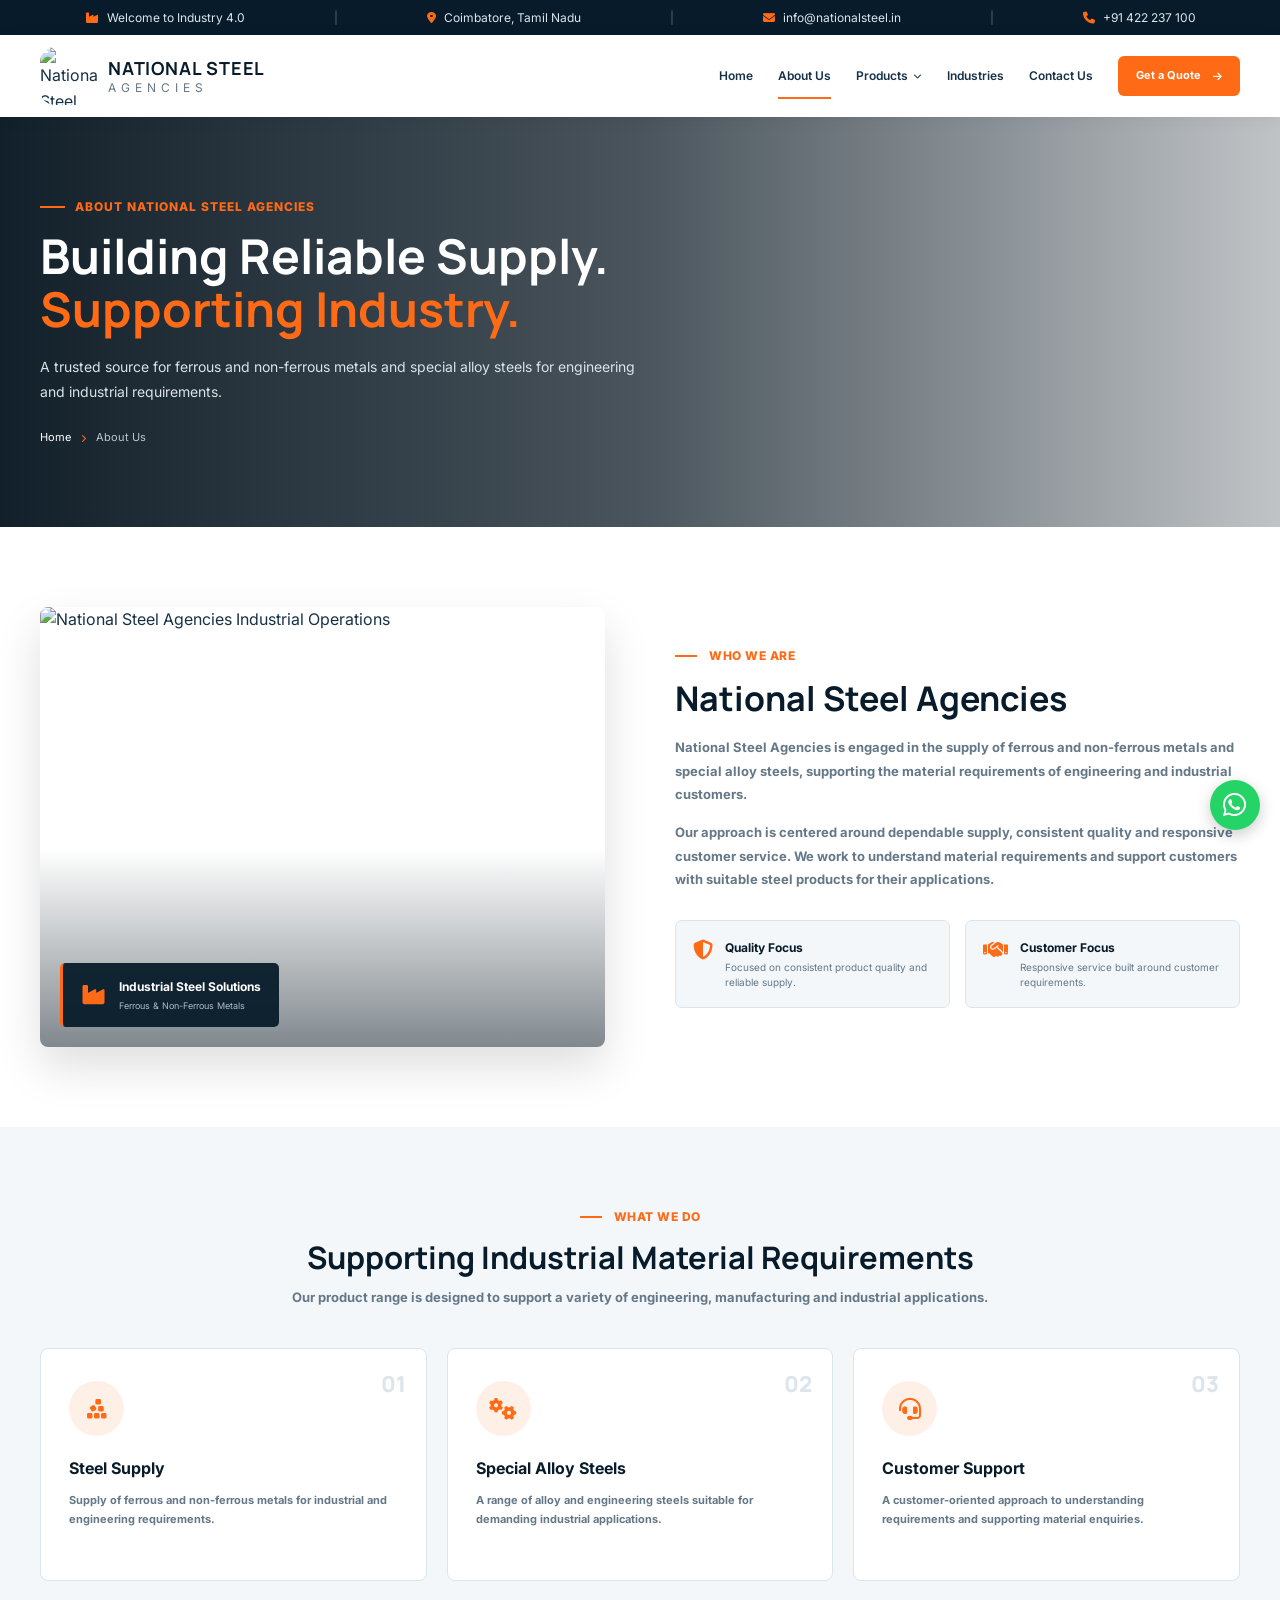
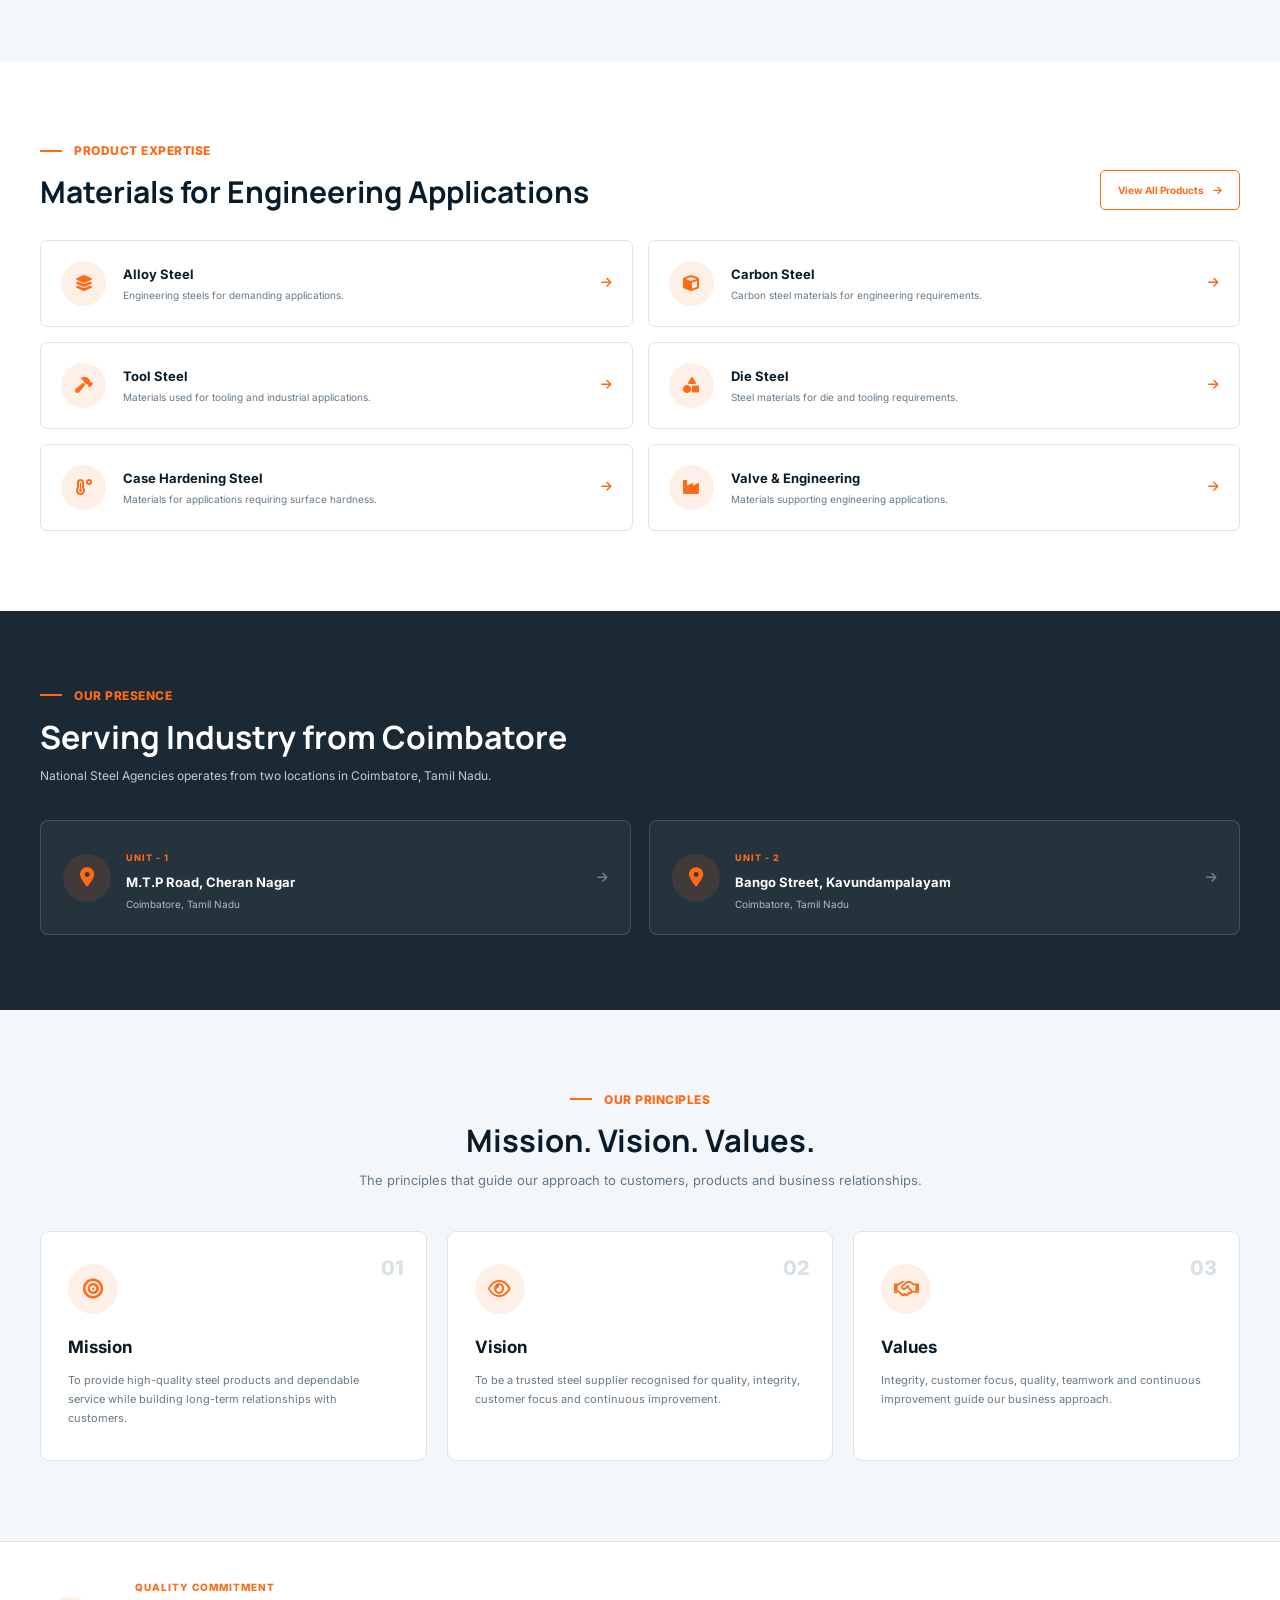
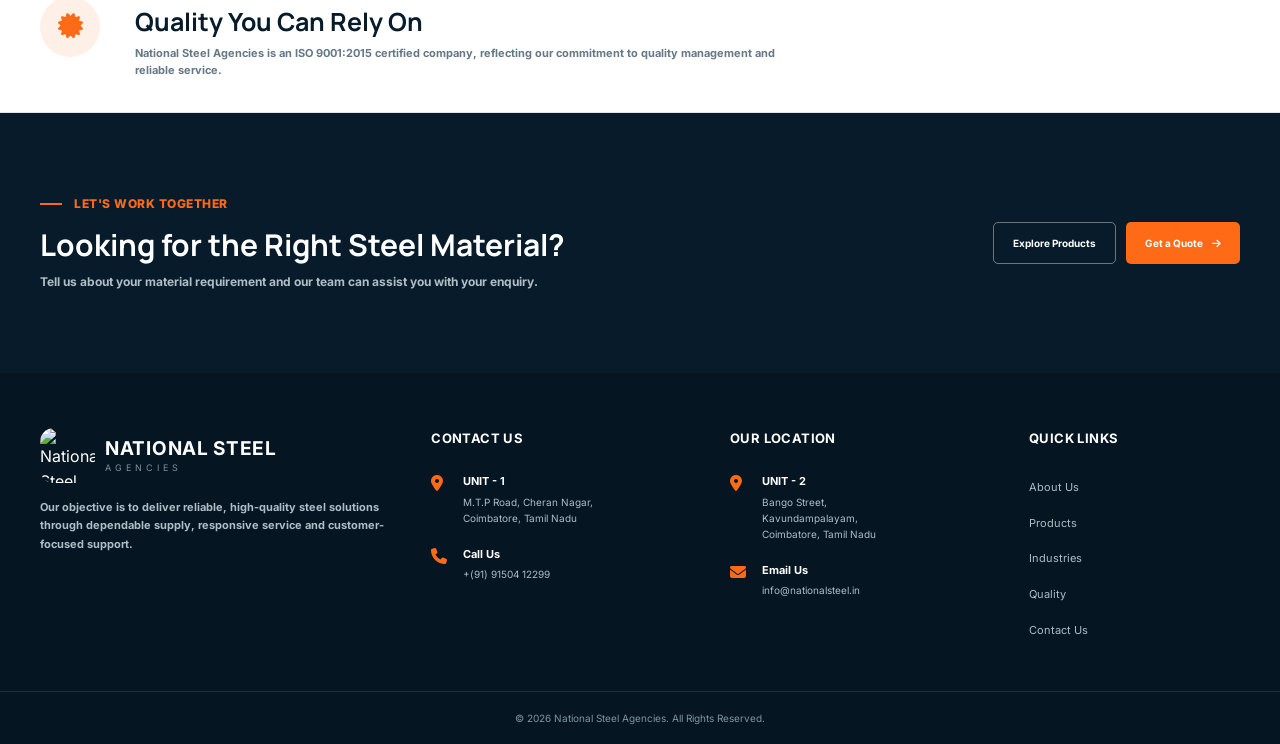
==== FRONT_END/about.html @ eea773d5 "files uploaded successfully" ====
<!DOCTYPE html>
<html lang="en">
<head>
    <meta charset="UTF-8">
    <meta name="viewport" content="width=device-width, initial-scale=1.0">

    <title>About Us | National Steel Agencies</title>

    <!-- Google Fonts -->
    <link rel="preconnect" href="https://fonts.googleapis.com">
    <link rel="preconnect" href="https://fonts.gstatic.com" crossorigin>

    <link href="https://fonts.googleapis.com/css2?family=Inter:wght@400;500;600;700;800&family=Manrope:wght@600;700;800&display=swap" rel="stylesheet">

    <!-- Font Awesome -->
    <link rel="stylesheet"
          href="https://cdnjs.cloudflare.com/ajax/libs/font-awesome/6.5.2/css/all.min.css">

    <!-- About CSS -->
    <link rel="stylesheet" href="about.css">
</head>

<body>

<!-- =========================================================
     TOP BAR
========================================================= -->

<div class="top-bar">

    <div class="container top-bar-content">

        <div>
            <i class="fa-solid fa-industry"></i>
            Welcome to Industry 4.0
        </div>

        <span class="separator">|</span>

        <div>
            <i class="fa-solid fa-location-dot"></i>
            Coimbatore, Tamil Nadu
        </div>

        <span class="separator">|</span>

        <div>
            <i class="fa-solid fa-envelope"></i>
            info@nationalsteel.in
        </div>

        <span class="separator">|</span>

        <div>
            <i class="fa-solid fa-phone"></i>
            +91 422 237 100
        </div>

    </div>

</div>


<!-- =========================================================
     NAVBAR
========================================================= -->

<header class="navbar">

    <div class="container nav-container">

        <!-- LOGO -->

        <a href="index.html" class="brand">

            <div class="logo">

                <img src="c:\Users\WELCOME\OneDrive\Desktop\NSA_WORKS\image\NSA_LOGO.jpeg"
                     alt="National Steel Agencies Logo">

            </div>

            <div class="logo-name">

                <strong>NATIONAL STEEL</strong>

                <span>AGENCIES</span>

            </div>

        </a>


        <!-- MOBILE MENU -->

        <button class="menu-btn" id="menuBtn" aria-label="Open Menu">

            <i class="fa-solid fa-bars"></i>

        </button>


        <!-- NAVIGATION -->

        <nav id="navMenu">

            <a href="index.html">
                Home
            </a>

            <a href="about.html" class="active">
                About Us
            </a>

            <div class="nav-dropdown">
                 <span class="dropdown-main">
                    Products
                <i class="fa-solid fa-chevron-down"></i>
                </span>


                <div class="dropdown-menu">
                    <a href="alloy.html">Alloy Steel</a>
                    <a href="carbon-steel.html">Carbon Steel</a>
                    <a href="tool-steel.html">Tool Steel</a>
                    <a href="die-steel.html">Die Steel</a>
                    <a href="case-hardening-steel.html">Case Hardening Steel</a>
                </div>
            </div>  

            <a href="industries.html">
                Industries
            </a>

            <a href="contact.html">
                Contact Us
            </a>

        </nav>


        <!-- QUOTE BUTTON -->

        <a href="contact.html" class="quote-btn">

            Get a Quote

            <i class="fa-solid fa-arrow-right"></i>

        </a>

    </div>

</header>



<!-- =========================================================
     PAGE HERO
========================================================= -->

<section class="page-hero">

    <div class="page-hero-overlay"></div>

    <div class="container page-hero-content">

        <div class="hero-label">

            <span></span>

            ABOUT NATIONAL STEEL AGENCIES

        </div>

        <h1>
            Building Reliable Supply.
            <span>Supporting Industry.</span>
        </h1>

        <p>
            A trusted source for ferrous and non-ferrous metals
            and special alloy steels for engineering and industrial
            requirements.
        </p>

        <div class="breadcrumb">

            <a href="index.html">
                Home
            </a>

            <i class="fa-solid fa-chevron-right"></i>

            <span>
                About Us
            </span>

        </div>

    </div>

</section>



<!-- =========================================================
     COMPANY INTRODUCTION
========================================================= -->

<section class="section company-section">

    <div class="container company-grid">


        <!-- IMAGE -->

        <div class="company-image">

            <img
                src="NSA_about.jpg"
                alt="National Steel Agencies Industrial Operations">

            <div class="image-badge">

                <i class="fa-solid fa-industry"></i>

                <div>

                    <strong>
                        Industrial Steel Solutions
                    </strong>

                    <span>
                        Ferrous & Non-Ferrous Metals
                    </span>

                </div>

            </div>

        </div>


        <!-- CONTENT -->

        <div class="company-content">

            <div class="section-label">

                <span></span>

                WHO WE ARE

            </div>

            <h2>
                National Steel Agencies
            </h2>

            <p>
               <strong>
                 National Steel Agencies is engaged in the supply of
                ferrous and non-ferrous metals and special alloy steels,
                supporting the material requirements of engineering
                and industrial customers.
               </strong>
            </p>

            <p>
               <strong>
                 Our approach is centered around dependable supply,
                consistent quality and responsive customer service.
                We work to understand material requirements and
                support customers with suitable steel products for
                their applications.
               </strong>
            </p>


            <!-- HIGHLIGHTS -->

            <div class="company-highlights">

                <div class="highlight">

                    <i class="fa-solid fa-shield-halved"></i>

                    <div>

                        <h3>
                            Quality Focus
                        </h3>

                        <p>
                            Focused on consistent product quality
                            and reliable supply.
                        </p>

                    </div>

                </div>


                <div class="highlight">

                    <i class="fa-solid fa-handshake"></i>

                    <div>

                        <h3>
                            Customer Focus
                        </h3>

                        <p>
                            Responsive service built around
                            customer requirements.
                        </p>

                    </div>

                </div>

            </div>

        </div>

    </div>

</section>



<!-- =========================================================
     WHAT WE DO
========================================================= -->

<section class="section what-section">

    <div class="container">

        <div class="section-heading">

            <div class="section-label center">

                <span></span>

                WHAT WE DO

            </div>

            <h2>
                Supporting Industrial Material Requirements
            </h2>

            <p>
               <strong>
                 Our product range is designed to support a variety
                of engineering, manufacturing and industrial applications.
               </strong>
            </p>

        </div>


        <div class="service-grid">


            <!-- CARD 1 -->

            <div class="service-card">

                <div class="service-number">
                    01
                </div>

                <div class="service-icon">

                    <i class="fa-solid fa-cubes-stacked"></i>

                </div>

                <h3>
                    Steel Supply
                </h3>

                <p>
                    <strong>
                    Supply of ferrous and non-ferrous metals
                    for industrial and engineering requirements.
                    </strong>
                </p>


            </div>


            <!-- CARD 2 -->

            <div class="service-card">

                <div class="service-number">
                    02
                </div>

                <div class="service-icon">

                    <i class="fa-solid fa-gears"></i>

                </div>

                <h3>
                    Special Alloy Steels
                </h3>

                <p>
                   <strong>
                     A range of alloy and engineering steels
                    suitable for demanding industrial applications.
                   </strong>
                </p>


            </div>


            <!-- CARD 3 -->

            <div class="service-card">

                <div class="service-number">
                    03
                </div>

                <div class="service-icon">

                    <i class="fa-solid fa-headset"></i>

                </div>

                <h3>
                    Customer Support
                </h3>

                <p>
                    <strong>
                        A customer-oriented approach to understanding
                        requirements and supporting material enquiries.
                    </strong>
                </p>


            </div>

        </div>

    </div>

</section>



<!-- =========================================================
     PRODUCT EXPERTISE
========================================================= -->

<section class="section expertise-section">

    <div class="container">


        <div class="expertise-header">

            <div>

                <div class="section-label">

                    <span></span>

                    PRODUCT EXPERTISE

                </div>

                <h2>
                    Materials for Engineering Applications
                </h2>

            </div>

            <a href="products.html" class="outline-btn">

                View All Products

                <i class="fa-solid fa-arrow-right"></i>

            </a>

        </div>


        <div class="expertise-grid">


            <a href="products.html" class="expertise-card">

                <div class="expertise-icon">
                    <i class="fa-solid fa-layer-group"></i>
                </div>

                <div>

                    <h3>
                        Alloy Steel
                    </h3>

                    <p>
                        Engineering steels for demanding applications.
                    </p>

                </div>

                <i class="fa-solid fa-arrow-right arrow"></i>

            </a>


            <a href="products.html" class="expertise-card">

                <div class="expertise-icon">
                    <i class="fa-solid fa-cube"></i>
                </div>

                <div>

                    <h3>
                        Carbon Steel
                    </h3>

                    <p>
                        Carbon steel materials for engineering requirements.
                    </p>

                </div>

                <i class="fa-solid fa-arrow-right arrow"></i>

            </a>


            <a href="products.html" class="expertise-card">

                <div class="expertise-icon">
                    <i class="fa-solid fa-hammer"></i>
                </div>

                <div>

                    <h3>
                        Tool Steel
                    </h3>

                    <p>
                        Materials used for tooling and industrial applications.
                    </p>

                </div>

                <i class="fa-solid fa-arrow-right arrow"></i>

            </a>


            <a href="products.html" class="expertise-card">

                <div class="expertise-icon">
                    <i class="fa-solid fa-shapes"></i>
                </div>

                <div>

                    <h3>
                        Die Steel
                    </h3>

                    <p>
                        Steel materials for die and tooling requirements.
                    </p>

                </div>

                <i class="fa-solid fa-arrow-right arrow"></i>

            </a>


            <a href="products.html" class="expertise-card">

                <div class="expertise-icon">
                    <i class="fa-solid fa-temperature-high"></i>
                </div>

                <div>

                    <h3>
                        Case Hardening Steel
                    </h3>

                    <p>
                        Materials for applications requiring surface hardness.
                    </p>

                </div>

                <i class="fa-solid fa-arrow-right arrow"></i>

            </a>


            <a href="products.html" class="expertise-card">

                <div class="expertise-icon">
                    <i class="fa-solid fa-industry"></i>
                </div>

                <div>

                    <h3>
                        Valve & Engineering
                    </h3>

                    <p>
                        Materials supporting engineering applications.
                    </p>

                </div>

                <i class="fa-solid fa-arrow-right arrow"></i>

            </a>

        </div>

    </div>

</section>



<!-- =========================================================
     INDUSTRIAL PRESENCE
========================================================= -->

<section class="presence-section">

    <div class="presence-overlay"></div>

    <div class="container presence-container">


        <div class="presence-heading">

            <div class="section-label light">

                <span></span>

                OUR PRESENCE

            </div>

            <h2>
                Serving Industry from Coimbatore
            </h2>

            <p>
                National Steel Agencies operates from two
                locations in Coimbatore, Tamil Nadu.
            </p>

        </div>


        <div class="location-grid">


            <!-- UNIT 1 -->

            <div class="location-card">

                <div class="location-icon">

                    <i class="fa-solid fa-location-dot"></i>

                </div>

                <div>

                    <span>
                        UNIT - 1
                    </span>

                    <h3>
                        M.T.P Road, Cheran Nagar
                    </h3>

                    <p>
                        Coimbatore, Tamil Nadu
                    </p>

                </div>

                <i class="fa-solid fa-arrow-right location-arrow"></i>

            </div>


            <!-- UNIT 2 -->

            <div class="location-card">

                <div class="location-icon">

                    <i class="fa-solid fa-location-dot"></i>

                </div>

                <div>

                    <span>
                        UNIT - 2
                    </span>

                    <h3>
                        Bango Street, Kavundampalayam
                    </h3>

                    <p>
                        Coimbatore, Tamil Nadu
                    </p>

                </div>

                <i class="fa-solid fa-arrow-right location-arrow"></i>

            </div>

        </div>

    </div>

</section>



<!-- =========================================================
     MISSION VISION VALUES
========================================================= -->

<section class="section principles-section">

    <div class="container">

        <div class="section-heading">

            <div class="section-label center">

                <span></span>

                OUR PRINCIPLES

            </div>

            <h2>
                Mission. Vision. Values.
            </h2>

            <p>
                The principles that guide our approach to customers,
                products and business relationships.
            </p>

        </div>


        <div class="principles-grid">


            <!-- MISSION -->

            <div class="principle-card">

                <div class="principle-icon">

                    <i class="fa-solid fa-bullseye"></i>

                </div>

                <span>
                    01
                </span>

                <h3>
                    Mission
                </h3>

                <p>
                    To provide high-quality steel products and
                    dependable service while building long-term
                    relationships with customers.
                </p>

            </div>


            <!-- VISION -->

            <div class="principle-card">

                <div class="principle-icon">

                    <i class="fa-regular fa-eye"></i>

                </div>

                <span>
                    02
                </span>

                <h3>
                    Vision
                </h3>

                <p>
                    To be a trusted steel supplier recognised
                    for quality, integrity, customer focus and
                    continuous improvement.
                </p>

            </div>


            <!-- VALUES -->

            <div class="principle-card">

                <div class="principle-icon">

                    <i class="fa-regular fa-handshake"></i>

                </div>

                <span>
                    03
                </span>

                <h3>
                    Values
                </h3>

                <p>
                    Integrity, customer focus, quality, teamwork
                    and continuous improvement guide our business
                    approach.
                </p>

            </div>

        </div>

    </div>

</section>



<!-- =========================================================
     QUALITY CTA
========================================================= -->

<section class="quality-cta-section">

    <div class="container quality-cta-container">


        <div class="quality-icon">

            <i class="fa-solid fa-certificate"></i>

        </div>


        <div class="quality-content">

            <span>
                QUALITY COMMITMENT
            </span>

            <h2>
                Quality You Can Rely On
            </h2>

            <p>
                <strong>National Steel Agencies is an ISO 9001:2015
                certified company, reflecting our commitment
                to quality management and reliable service.</strong>
            </p>

        </div>


    </div>

</section>



<!-- =========================================================
     FINAL CTA
========================================================= -->

<section class="final-cta">

    <div class="container final-cta-content">

        <div>

            <div class="section-label light">

                <span></span>

                LET'S WORK TOGETHER

            </div>

            <h2>
                Looking for the Right Steel Material?
            </h2>

            <p>
                <strong>Tell us about your material requirement and our team can assist you with your enquiry.</strong>
            </p>

        </div>


        <div class="cta-buttons">

            <a href="products.html" class="secondary-btn">

                Explore Products

            </a>

            <a href="contact.html" class="primary-btn">

                Get a Quote

                <i class="fa-solid fa-arrow-right"></i>

            </a>

        </div>

    </div>

</section>



<!-- =========================================================
     FOOTER
========================================================= -->

<footer class="site-footer">

    <div class="container footer-grid">


        <!-- BRAND -->

        <div class="footer-brand">

            <a href="index.html" class="footer-logo">

                <div class="logo-box">

                    <img
                        src="c:\Users\WELCOME\OneDrive\Desktop\NSA_WORKS\image\NSA_LOGO.jpeg"
                        alt="National Steel Agencies Logo">

                </div>

                <div class="footer-logo-name">

                    <strong>
                        NATIONAL STEEL
                    </strong>

                    <span>
                        AGENCIES
                    </span>

                </div>

            </a>


            <p>
               <strong> Our objective is to deliver reliable,
                high-quality steel solutions through
                dependable supply, responsive service
                and customer-focused support.</strong>
            </p>

        </div>


        <!-- UNIT 1 -->

        <div class="footer-column">

            <h3>
                CONTACT US
            </h3>

            <div class="footer-contact">

                <i class="fa-solid fa-location-dot"></i>

                <div>

                    <strong>
                        UNIT - 1
                    </strong>

                    <p>
                        M.T.P Road, Cheran Nagar,<br>
                        Coimbatore, Tamil Nadu
                    </p>

                </div>

            </div>


            <div class="footer-contact">

                <i class="fa-solid fa-phone"></i>

                <div>

                    <strong>
                        Call Us
                    </strong>

                    <p>
                        +(91) 91504 12299
                    </p>

                </div>

            </div>

        </div>


        <!-- UNIT 2 -->

        <div class="footer-column">

            <h3>
                OUR LOCATION
            </h3>

            <div class="footer-contact">

                <i class="fa-solid fa-location-dot"></i>

                <div>

                    <strong>
                        UNIT - 2
                    </strong>

                    <p>
                        Bango Street,<br>
                        Kavundampalayam,<br>
                        Coimbatore, Tamil Nadu
                    </p>

                </div>

            </div>


            <div class="footer-contact">

                <i class="fa-solid fa-envelope"></i>

                <div>

                    <strong>
                        Email Us
                    </strong>

                    <p>
                        info@nationalsteel.in
                    </p>

                </div>

            </div>

        </div>


        <!-- QUICK LINKS -->

        <div class="footer-column">

            <h3>
                QUICK LINKS
            </h3>

            <ul class="footer-links">

                <li>
                    <a href="about.html">
                        About Us
                    </a>
                </li>

                <li>
                    <a href="products.html">
                        Products
                    </a>
                </li>

                <li>
                    <a href="industries.html">
                        Industries
                    </a>
                </li>

                <li>
                    <a href="quality.html">
                        Quality
                    </a>
                </li>

                <li>
                    <a href="contact.html">
                        Contact Us
                    </a>
                </li>

            </ul>

        </div>

    </div>


    <!-- FOOTER BOTTOM -->

    <div class="footer-bottom">

        <div class="container footer-bottom-content">

            <p>
                © 2026 National Steel Agencies.
                All Rights Reserved.
            </p>

        </div>

    </div>

</footer>



<!-- =========================================================
     WHATSAPP
========================================================= -->

<a href="https://wa.me/919150412299"
   target="_blank"
   rel="noopener noreferrer"
   class="whatsapp-float"
   aria-label="Chat with National Steel Agencies on WhatsApp">

    <i class="fa-brands fa-whatsapp"></i>

</a>


<!-- =========================================================
     BACK TO TOP
========================================================= -->

<button id="backTop" aria-label="Back to top">

    <i class="fa-solid fa-arrow-up"></i>

</button>



<!-- =========================================================
     JAVASCRIPT
========================================================= -->

<script>

const menuBtn = document.getElementById("menuBtn");
const navMenu = document.getElementById("navMenu");
const navbar = document.querySelector(".navbar");
const backTop = document.getElementById("backTop");


/* MOBILE MENU */

menuBtn.addEventListener("click", () => {

    navMenu.classList.toggle("open");

});


/* CLOSE MENU AFTER CLICK */

document.querySelectorAll("#navMenu a").forEach(link => {

    link.addEventListener("click", () => {

        navMenu.classList.remove("open");

    });

});


/* NAVBAR SCROLL EFFECT */

window.addEventListener("scroll", () => {

    if (window.scrollY > 30) {

        navbar.classList.add("scrolled");

    } else {

        navbar.classList.remove("scrolled");

    }


    /* BACK TO TOP */

    if (window.scrollY > 400) {

        backTop.classList.add("show");

    } else {

        backTop.classList.remove("show");

    }

});


/* BACK TO TOP */

backTop.addEventListener("click", () => {

    window.scrollTo({

        top: 0,
        behavior: "smooth"

    });

});

</script>


</body>
</html>
---- FRONT_END/about.css ----
/* =========================================================
   GLOBAL
========================================================= */

* {
    margin: 0;
    padding: 0;
    box-sizing: border-box;
}

html {
    scroll-behavior: smooth;
}

body {
    font-family: "Inter", sans-serif;
    color: #173247;
    line-height: 1.6;
    background: #ffffff;
}

a {
    text-decoration: none;
    color: inherit;
}

button,
input,
textarea,
select {
    font-family: inherit;
}

:root {
    --navy: #071b2a;
    --navy-light: #0d293c;
    --orange: #ff6a16;
    --orange-dark: #e9570a;
    --text: #173247;
    --muted: #657887;
    --light: #f3f7fa;
    --border: #dce5ea;
    --white: #ffffff;
}

.container {
    width: min(1200px, calc(100% - 48px));
    margin: auto;
}


/* =========================================================
   TOP BAR
========================================================= */

.top-bar {
    height: 35px;
    background: var(--navy);
    color: #dce6eb;
    font-size: 12px;
}

.top-bar-content {
    height: 100%;
    display: flex;
    justify-content: space-around;
    align-items: center;
}

.top-bar i {
    color: var(--orange);
    margin-right: 5px;
}

.separator {
    color: #526675;
}


/* =========================================================
   NAVBAR
========================================================= */

.navbar {
    height: 82px;
    background: #ffffff;
    position: sticky;
    top: 0;
    z-index: 1000;

    box-shadow: 2px 2px 15px rgba(0, 0, 0, .06);

    transition:
        box-shadow .3s ease,
        background .3s ease,
        backdrop-filter .3s ease;
}

.navbar.scrolled {
    background: rgba(255, 255, 255, .94);

    backdrop-filter: blur(12px);
    -webkit-backdrop-filter: blur(12px);

    box-shadow:
        0 8px 30px rgba(0, 0, 0, .12);
}

.nav-container {
    height: 100%;
    display: flex;
    align-items: center;
    gap: 25px;
}


/* =========================================================
   BRAND
========================================================= */

.brand {
    display: flex;
    align-items: center;
    gap: 10px;
    margin-right: 15px;
}

.logo img {
    width: 58px;
    height: 58px;
    display: block;
    object-fit: cover;
    border-radius: 15px;
}

.logo-name {
    display: flex;
    flex-direction: column;
    line-height: 1;
}

.logo-name strong {
    font-family: Manrope, sans-serif;
    font-size: 18px;
    letter-spacing: .8px;
    color: var(--navy);
}

.logo-name span {
    font-size: 12px;
    letter-spacing: 5px;
    color: #667884;
    margin-top: 5px;
}


/* =========================================================
   NAVIGATION
========================================================= */

nav {
    display: flex;
    gap: 25px;
    margin-left: auto;
    align-items: center;
}

nav > a,
nav > .nav-dropdown > .dropdown-main {
    position: relative;
    font-size: 12px;
    font-weight: 600;
    padding: 31px 0;
}


/* Main navigation underline */

nav > a::after,
nav > .nav-dropdown > .dropdown-main::after {
    content: "";
    position: absolute;
    left: 0;
    bottom: 18px;
    width: 0;
    height: 2px;
    background: var(--orange);
    transition: .3s ease;
}

nav > a:hover::after,
nav > a.active::after,
nav > .nav-dropdown > .dropdown-main:hover::after,
nav > .nav-dropdown > .dropdown-main.active::after {
    width: 100%;
}


/* =========================================================
   PRODUCTS DROPDOWN
========================================================= */

.nav-dropdown {
    position: relative;
}


/* Products main link */

.nav-dropdown > .dropdown-main {
    display: flex;
    align-items: center;
    gap: 6px;
}


/* Arrow */

.dropdown-main i {
    font-size: 8px;
    transition: transform .25s ease;
}


/* Dropdown box */

.dropdown-menu {
    position: absolute;

    top: 100%;
    left: 50%;

    transform: translateX(-50%) translateY(10px);

    min-width: 230px;

    background: var(--white);

    border: 1px solid var(--border);
    border-top: 3px solid var(--orange);

    border-radius: 0 0 7px 7px;

    box-shadow:
        0 12px 30px rgba(0, 0, 0, .12);

    padding: 8px 0;

    opacity: 0;
    visibility: hidden;

    transition:
        opacity .25s ease,
        visibility .25s ease,
        transform .25s ease;

    z-index: 2000;
}


/* Dropdown links */

.dropdown-menu a {
    display: block;

    padding: 11px 17px;

    font-size: 11px;
    font-weight: 600;

    color: var(--text);

    white-space: nowrap;

    transition:
        background .2s ease,
        color .2s ease,
        padding-left .2s ease;
}


/* Remove navbar underline from dropdown */

.dropdown-menu a::after {
    display: none !important;
    content: none;
}


/* Dropdown hover */

.dropdown-menu a:hover {
    background: var(--light);
    color: var(--orange);
    padding-left: 22px;
}


/* Show dropdown when hovering Products */

.nav-dropdown:hover .dropdown-menu {
    opacity: 1;
    visibility: visible;

    transform:
        translateX(-50%)
        translateY(0);
}


/* Rotate arrow */

.nav-dropdown:hover .dropdown-main i {
    transform: rotate(180deg);
}


/* =========================================================
   QUOTE BUTTON
========================================================= */

.quote-btn {
    display: inline-flex;
    align-items: center;
    gap: 12px;

    background: var(--orange);
    color: white;

    padding: 11px 18px;

    border-radius: 6px;

    font-size: 11px;
    font-weight: 700;

    transition: .25s ease;
}

.quote-btn:hover {
    background: var(--orange-dark);
    transform: translateY(-2px);
}

.quote-btn i {
    font-size: 10px;
}


/* =========================================================
   MOBILE MENU BUTTON
========================================================= */

.menu-btn {
    display: none;

    border: none;
    background: none;

    color: var(--navy);

    font-size: 23px;

    cursor: pointer;
}


/* =========================================================
   PAGE HERO
========================================================= */

.page-hero {
    position: relative;

    min-height: 410px;

    display: flex;
    align-items: center;

    background-image:
        url("NSA_about_hero.jpg");

    background-size: cover;
    background-position: center;
}

.page-hero-overlay {
    position: absolute;
    inset: 0;

    background:
        linear-gradient(
            90deg,
            rgba(3, 18, 29, .94),
            rgba(3, 18, 29, .72),
            rgba(3, 18, 29, .25)
        );
}

.page-hero-content {
    position: relative;
    z-index: 2;

    color: white;

    padding: 75px 0;
}

.hero-label {
    display: flex;
    align-items: center;
    gap: 10px;

    color: var(--orange);

    font-size: 12px;
    font-weight: 800;
    letter-spacing: 1px;
}

.hero-label span {
    width: 25px;
    height: 2px;

    background: var(--orange);
}

.page-hero h1 {
    max-width: 720px;

    margin-top: 14px;

    font-family: Manrope, sans-serif;

    font-size: 48px;
    line-height: 1.1;
}

.page-hero h1 span {
    color: var(--orange);
}

.page-hero p {
    max-width: 620px;

    margin-top: 18px;

    color: #d9e3e8;

    font-size: 14px;
    line-height: 1.8;
}

.breadcrumb {
    display: flex;
    align-items: center;

    gap: 10px;

    margin-top: 25px;

    font-size: 11px;
    color: #bac8cf;
}

.breadcrumb a {
    color: white;
    transition: .25s;
}

.breadcrumb a:hover {
    color: var(--orange);
}

.breadcrumb i {
    font-size: 8px;
    color: var(--orange);
}


/* =========================================================
   SECTIONS
========================================================= */

.section {
    padding: 80px 0;
}

.section-heading {
    text-align: center;

    max-width: 700px;

    margin: 0 auto 40px;
}

.section-heading h2 {
    font-family: Manrope, sans-serif;

    font-size: 31px;
    line-height: 1.2;

    color: var(--navy);

    margin-bottom: 10px;
}

.section-heading p {
    color: var(--muted);

    font-size: 13px;
    line-height: 1.7;
}


/* =========================================================
   SECTION LABEL
========================================================= */

.section-label {
    display: flex;
    align-items: center;

    gap: 12px;

    color: var(--orange);

    font-size: 12px;
    font-weight: 800;

    letter-spacing: .5px;

    margin-bottom: 13px;
}

.section-label span {
    width: 22px;
    height: 2px;

    background: var(--orange);
}

.section-label.center {
    justify-content: center;
}


/* =========================================================
   COMPANY INTRO
========================================================= */

.company-section {
    background: white;
}

.company-grid {
    display: grid;

    grid-template-columns: 1fr 1fr;

    gap: 70px;

    align-items: center;
}


/* IMAGE */

.company-image {
    position: relative;

    min-height: 440px;

    border-radius: 8px;

    overflow: hidden;

    box-shadow:
        0 20px 45px rgba(0, 0, 0, .13);
}

.company-image::after {
    content: "";

    position: absolute;
    inset: 0;

    background:
        linear-gradient(
            to top,
            rgba(3, 18, 29, .5),
            transparent 45%
        );
}

.company-image img {
    width: 100%;
    height: 100%;

    min-height: 440px;

    object-fit: cover;

    display: block;

    transition: .5s ease;
}

.company-image:hover img {
    transform: scale(1.04);
}


/* IMAGE BADGE */

.image-badge {
    position: absolute;

    left: 20px;
    bottom: 20px;

    z-index: 2;

    display: flex;
    align-items: center;

    gap: 13px;

    padding: 14px 18px;

    background: rgba(7, 27, 42, .94);

    color: white;

    border-left: 3px solid var(--orange);

    border-radius: 5px;
}

.image-badge > i {
    color: var(--orange);
    font-size: 22px;
}

.image-badge div {
    display: flex;
    flex-direction: column;
}

.image-badge strong {
    font-size: 12px;
}

.image-badge span {
    color: #aebdc6;
    font-size: 9px;
    margin-top: 2px;
}


/* CONTENT */

.company-content h2 {
    font-family: Manrope, sans-serif;

    color: var(--navy);

    font-size: 34px;
    line-height: 1.2;

    margin-bottom: 17px;
}

.company-content > p {
    color: var(--muted);

    font-size: 13px;
    line-height: 1.8;

    margin-bottom: 15px;
}


/* HIGHLIGHTS */

.company-highlights {
    display: grid;

    grid-template-columns: 1fr 1fr;

    gap: 15px;

    margin-top: 28px;
}

.highlight {
    display: flex;

    gap: 12px;

    padding: 17px;

    background: var(--light);

    border: 1px solid var(--border);

    border-radius: 7px;

    transition: .3s ease;
}

.highlight:hover {
    transform: translateY(-4px);

    border-color:
        rgba(255, 106, 22, .4);

    box-shadow:
        0 12px 25px rgba(0, 0, 0, .07);
}

.highlight > i {
    color: var(--orange);

    font-size: 20px;

    margin-top: 2px;
}

.highlight h3 {
    font-size: 12px;

    color: var(--navy);

    margin-bottom: 3px;
}

.highlight p {
    color: var(--muted);

    font-size: 10px;

    line-height: 1.5;
}


/* =========================================================
   WHAT WE DO
========================================================= */

.what-section {
    background: var(--light);
}

.service-grid {
    display: grid;

    grid-template-columns: repeat(3, 1fr);

    gap: 20px;
}

.service-card {
    position: relative;

    padding: 32px 28px;

    background: white;

    border: 1px solid var(--border);

    border-radius: 8px;

    overflow: hidden;

    transition:
        transform .3s ease,
        box-shadow .3s ease,
        border-color .3s ease;
}

.service-card:hover {
    transform: translateY(-7px);

    border-color:
        rgba(255, 106, 22, .35);

    box-shadow:
        0 18px 35px rgba(0, 0, 0, .09);
}

.service-number {
    position: absolute;

    top: 18px;
    right: 20px;

    color: #dce5ea;

    font-family: Manrope, sans-serif;

    font-size: 22px;
    font-weight: 800;
}

.service-icon {
    width: 55px;
    height: 55px;

    display: grid;
    place-items: center;

    margin-bottom: 20px;

    border-radius: 50%;

    background:
        rgba(255, 106, 22, .1);

    color: var(--orange);

    font-size: 22px;

    transition: .3s ease;
}

.service-card:hover .service-icon {
    background: var(--orange);

    color: white;

    transform: rotate(-7deg);
}

.service-card h3 {
    color: var(--navy);

    font-size: 16px;

    margin-bottom: 9px;
}

.service-card p {
    color: var(--muted);

    font-size: 11px;
    line-height: 1.7;

    margin-bottom: 20px;
}

.service-card a {
    color: var(--orange);

    font-size: 10px;
    font-weight: 700;
}

.service-card a i {
    margin-left: 7px;

    transition: .25s;
}

.service-card a:hover i {
    transform: translateX(4px);
}


/* =========================================================
   PRODUCT EXPERTISE
========================================================= */

.expertise-section {
    background: white;
}

.expertise-header {
    display: flex;

    justify-content: space-between;
    align-items: end;

    margin-bottom: 30px;
}

.expertise-header h2 {
    font-family: Manrope, sans-serif;

    color: var(--navy);

    font-size: 30px;
    line-height: 1.2;
}

.outline-btn {
    display: inline-flex;
    align-items: center;

    gap: 9px;

    padding: 11px 17px;

    border: 1px solid var(--orange);

    border-radius: 5px;

    color: var(--orange);

    font-size: 10px;
    font-weight: 700;

    transition: .25s ease;
}

.outline-btn:hover {
    background: var(--orange);

    color: white;

    transform: translateY(-2px);
}


/* EXPERTISE GRID */

.expertise-grid {
    display: grid;

    grid-template-columns: repeat(2, 1fr);

    gap: 15px;
}

.expertise-card {
    position: relative;

    display: flex;
    align-items: center;

    gap: 17px;

    padding: 20px;

    border: 1px solid var(--border);

    border-radius: 7px;

    background: white;

    transition: .3s ease;
}

.expertise-card:hover {
    transform: translateX(5px);

    border-color: var(--orange);

    box-shadow:
        0 10px 25px rgba(0, 0, 0, .07);
}

.expertise-icon {
    flex-shrink: 0;

    width: 45px;
    height: 45px;

    display: grid;
    place-items: center;

    border-radius: 50%;

    background:
        rgba(255, 106, 22, .1);

    color: var(--orange);
}

.expertise-card h3 {
    color: var(--navy);

    font-size: 13px;

    margin-bottom: 2px;
}

.expertise-card p {
    color: var(--muted);

    font-size: 10px;
}

.expertise-card .arrow {
    margin-left: auto;

    color: var(--orange);

    font-size: 12px;
}


/* =========================================================
   PRESENCE
========================================================= */

.presence-section {
    position: relative;

    background-image:
        url("NSA_industrial.jpg");

    background-size: cover;
    background-position: center;

    color: white;
}

.presence-overlay {
    position: absolute;
    inset: 0;

    background:
        rgba(4, 20, 31, .91);
}

.presence-container {
    position: relative;

    z-index: 2;

    padding-top: 75px;
    padding-bottom: 75px;
}

.presence-heading {
    max-width: 650px;

    margin-bottom: 35px;
}

.presence-heading h2 {
    font-family: Manrope, sans-serif;

    font-size: 32px;
    line-height: 1.2;

    margin-bottom: 10px;
}

.presence-heading p {
    color: #bfcdd4;

    font-size: 12px;
}


/* LOCATION */

.location-grid {
    display: grid;

    grid-template-columns: 1fr 1fr;

    gap: 18px;
}

.location-card {
    display: flex;
    align-items: center;

    gap: 15px;

    padding: 22px;

    border: 1px solid rgba(255,255,255,.15);

    border-radius: 8px;

    background: rgba(255,255,255,.05);

    transition: .3s ease;
}

.location-card:hover {
    background:
        rgba(255,255,255,.09);

    border-color:
        rgba(255,106,22,.7);

    transform: translateY(-5px);
}

.location-icon {
    width: 48px;
    height: 48px;

    flex-shrink: 0;

    display: grid;
    place-items: center;

    background:
        rgba(255,106,22,.12);

    border-radius: 50%;

    color: var(--orange);

    font-size: 19px;
}

.location-card > div {
    min-width: 0;
}

.location-card span {
    color: var(--orange);

    font-size: 9px;
    font-weight: 800;

    letter-spacing: 1px;
}

.location-card h3 {
    color: white;

    font-size: 13px;

    margin: 3px 0;
}

.location-card p {
    color: #aebdc6;

    font-size: 10px;
}

.location-arrow {
    margin-left: auto;

    color: #6e808d;

    font-size: 12px;
}


/* =========================================================
   PRINCIPLES
========================================================= */

.principles-section {
    background: var(--light);
}

.principles-grid {
    display: grid;

    grid-template-columns: repeat(3, 1fr);

    gap: 20px;
}

.principle-card {
    position: relative;

    padding: 32px 27px;

    background: white;

    border: 1px solid var(--border);

    border-radius: 9px;

    overflow: hidden;

    transition: .3s ease;
}

.principle-card::before {
    content: "";

    position: absolute;

    left: 0;
    top: 0;

    width: 4px;
    height: 0;

    background: var(--orange);

    transition: .35s ease;
}

.principle-card:hover {
    transform: translateY(-7px);

    border-color:
        rgba(255,106,22,.3);

    box-shadow:
        0 18px 35px rgba(0,0,0,.09);
}

.principle-card:hover::before {
    height: 100%;
}

.principle-icon {
    width: 50px;
    height: 50px;

    display: grid;
    place-items: center;

    border-radius: 50%;

    color: var(--orange);

    background:
        rgba(255,106,22,.1);

    font-size: 20px;

    margin-bottom: 20px;

    transition: .3s ease;
}

.principle-card:hover .principle-icon {
    background: var(--orange);

    color: white;

    transform: scale(1.08);
}

.principle-card > span {
    position: absolute;

    right: 22px;
    top: 20px;

    color: #d8e1e6;

    font-size: 20px;
    font-weight: 800;
}

.principle-card h3 {
    color: var(--navy);

    font-size: 17px;

    margin-bottom: 10px;
}

.principle-card p {
    color: var(--muted);

    font-size: 11px;
    line-height: 1.7;
}


/* =========================================================
   QUALITY CTA
========================================================= */

.quality-cta-section {
    background: white;

    border-top: 1px solid var(--border);
    border-bottom: 1px solid var(--border);
}

.quality-cta-container {
    min-height: 170px;

    display: grid;

    grid-template-columns: 70px 1fr auto;

    align-items: center;

    gap: 25px;
}

.quality-icon {
    width: 60px;
    height: 60px;

    display: grid;
    place-items: center;

    background:
        rgba(255,106,22,.1);

    color: var(--orange);

    border-radius: 50%;

    font-size: 25px;
}

.quality-content > span {
    color: var(--orange);

    font-size: 10px;
    font-weight: 800;

    letter-spacing: 1px;
}

.quality-content h2 {
    font-family: Manrope, sans-serif;

    color: var(--navy);

    font-size: 25px;

    margin: 3px 0;
}

.quality-content p {
    color: var(--muted);

    font-size: 11px;

    max-width: 650px;
}

.quality-btn {
    display: inline-flex;
    align-items: center;

    gap: 10px;

    padding: 12px 18px;

    border-radius: 5px;

    background: var(--navy);

    color: white;

    font-size: 10px;
    font-weight: 700;

    transition: .25s;
}

.quality-btn:hover {
    background: var(--orange);

    transform: translateY(-2px);
}


/* =========================================================
   FINAL CTA
========================================================= */

.final-cta {
    background: var(--navy);

    color: white;
}

.final-cta-content {
    min-height: 260px;

    display: flex;

    align-items: center;

    justify-content: space-between;

    gap: 40px;
}

.section-label.light {
    color: var(--orange);
}

.final-cta h2 {
    font-family: Manrope, sans-serif;

    font-size: 30px;

    line-height: 1.2;

    margin-bottom: 9px;
}

.final-cta p {
    color: #afbec7;

    font-size: 12px;

    max-width: 600px;
}

.cta-buttons {
    display: flex;

    gap: 10px;

    flex-shrink: 0;
}

.primary-btn,
.secondary-btn {
    display: inline-flex;

    align-items: center;

    gap: 9px;

    padding: 12px 19px;

    border-radius: 5px;

    font-size: 10px;
    font-weight: 700;

    transition: .25s ease;
}

.primary-btn {
    background: var(--orange);

    color: white;
}

.primary-btn:hover {
    background: var(--orange-dark);

    transform: translateY(-2px);
}

.secondary-btn {
    border: 1px solid rgba(255,255,255,.4);

    color: white;
}

.secondary-btn:hover {
    background: white;

    color: var(--navy);

    border-color: white;
}


/* =========================================================
   FOOTER
========================================================= */

.site-footer {
    background: #051522;

    color: white;

    padding-top: 55px;
}

.footer-grid {
    display: grid;

    grid-template-columns:
        1.35fr 1fr 1fr .8fr;

    gap: 35px;

    padding-bottom: 40px;
}


/* FOOTER BRAND */

.footer-logo {
    display: flex;

    align-items: center;

    gap: 10px;

    margin-bottom: 15px;
}

.logo-box {
    width: 55px;
    height: 55px;

    overflow: hidden;

    border-radius: 14px;
}

.logo-box img {
    width: 100%;
    height: 100%;

    object-fit: cover;
}

.footer-logo-name {
    display: flex;

    flex-direction: column;

    line-height: 1;
}

.footer-logo-name strong {
    font-size: 19px;

    letter-spacing: .7px;
}

.footer-logo-name span {
    color: #7f91a1;

    font-size: 9px;

    letter-spacing: 4px;

    margin-top: 5px;
}

.footer-brand p {
    color: #aebdc6;

    font-size: 11px;

    line-height: 1.7;

    max-width: 360px;
}


/* FOOTER HEADINGS */

.footer-column h3 {
    color: white;

    font-size: 13px;

    margin-bottom: 25px;

    letter-spacing: .4px;
}


/* FOOTER CONTACT */

.footer-contact {
    display: flex;

    align-items: flex-start;

    gap: 12px;

    margin-bottom: 20px;
}

.footer-contact > i {
    color: var(--orange);

    width: 20px;

    margin-top: 2px;
}

.footer-contact strong {
    display: block;

    font-size: 11px;

    margin-bottom: 3px;
}

.footer-contact p {
    color: #aebdc6;

    font-size: 10px;

    line-height: 1.6;
}


/* FOOTER LINKS */

.footer-links {
    list-style: none;
}

.footer-links li {
    margin-bottom: 10px;
}

.footer-links a {
    color: #aebdc6;

    font-size: 11px;

    transition: .25s;
}

.footer-links a:hover {
    color: var(--orange);

    padding-left: 4px;
}


/* FOOTER BOTTOM */

.footer-bottom {
    width: 100%;

    border-top:
        1px solid rgba(255,255,255,.1);

    padding: 18px 0;
}

.footer-bottom-content {
    width: 100%;

    display: flex;

    justify-content: center;

    align-items: center;

    text-align: center;
}

.footer-bottom-content p {
    margin: 0;

    color: #8094a2;

    font-size: 10px;

    text-align: center;
}

.footer-social {
    display: flex;

    gap: 8px;
}

.footer-social a {
    width: 30px;
    height: 30px;

    display: grid;
    place-items: center;

    border-radius: 50%;

    background:
        rgba(255,255,255,.07);

    color: white;

    font-size: 12px;

    transition: .25s;
}

.footer-social a:hover {
    background: var(--orange);

    transform: translateY(-3px);
}


/* =========================================================
   WHATSAPP
========================================================= */

.whatsapp-float {
    position: fixed;

    right: 20px;
    bottom: 70px;

    width: 50px;
    height: 50px;

    display: flex;

    align-items: center;
    justify-content: center;

    background: #25D366;

    color: white;

    border-radius: 50%;

    font-size: 27px;

    box-shadow:
        0 5px 15px rgba(0,0,0,.2);

    z-index: 998;

    transition: .3s ease;
}

.whatsapp-float:hover {
    transform:
        translateY(-4px)
        scale(1.05);
}


/* =========================================================
   BACK TO TOP
========================================================= */

#backTop {
    position: fixed;

    right: 20px;
    bottom: 20px;

    width: 40px;
    height: 40px;

    border: none;

    border-radius: 50%;

    background: var(--orange);

    color: white;

    cursor: pointer;

    opacity: 0;
    visibility: hidden;

    transition: .3s;

    z-index: 999;
}

#backTop.show {
    opacity: 1;
    visibility: visible;
}


/* =========================================================
   TABLET
========================================================= */

@media (max-width: 1000px) {

    nav {
        gap: 17px;
    }

    nav > a,
    nav > .nav-dropdown > .dropdown-main {
        font-size: 11px;
    }

    .company-grid {
        gap: 40px;
    }

    .footer-grid {
        grid-template-columns: 1fr 1fr;
    }
}


/* =========================================================
   TABLET / MOBILE NAVIGATION
========================================================= */

@media (max-width: 900px) {

    /* Mobile menu button */

    .menu-btn {
        display: block;

        margin-left: auto;
    }


    /* Main mobile navigation */

    nav {
        display: none;

        position: absolute;

        left: 0;
        right: 0;

        top: 82px;

        background: white;

        flex-direction: column;

        align-items: stretch;

        gap: 0;

        padding: 12px 25px;

        box-shadow:
            0 12px 25px rgba(0,0,0,.1);
    }

    nav.open {
        display: flex;
    }


    /* Normal mobile links */

    nav > a {
        padding: 11px 0;

        border-bottom:
            1px solid var(--border);
    }

    nav > a::after {
        bottom: 3px;
    }


    /* Products dropdown container */

    .nav-dropdown {
        width: 100%;
    }


    /* Products button */

    .nav-dropdown > .dropdown-main {
        width: 100%;

        justify-content: space-between;

        padding: 11px 0;

        border-bottom:
            1px solid var(--border);
    }

    .nav-dropdown > .dropdown-main::after {
        bottom: 3px;
    }


    /* Dropdown on mobile */

    .dropdown-menu {
        position: static;

        width: 100%;
        min-width: 0;

        transform: none;

        opacity: 1;
        visibility: visible;

        border: none;

        border-top: none;

        border-radius: 0;

        box-shadow: none;

        padding: 0 0 0 15px;

        transition: none;
    }


    /* Mobile product links */

    .dropdown-menu a {
        padding: 9px 0;

        font-size: 11px;

        border-bottom:
            1px solid var(--border);
    }

    .dropdown-menu a:hover {
        padding-left: 5px;

        background: transparent;

        color: var(--orange);
    }


    /* Keep arrow normal on mobile */

    .nav-dropdown:hover .dropdown-main i {
        transform: none;
    }


    /* Quote */

    .quote-btn {
        display: none;
    }


    /* Company */

    .company-grid {
        grid-template-columns: 1fr;
    }

    .company-image {
        min-height: 350px;
    }

    .company-image img {
        min-height: 350px;
    }


    /* Services */

    .service-grid {
        grid-template-columns: 1fr;
    }


    /* Principles */

    .principles-grid {
        grid-template-columns: 1fr;
    }


    /* Quality */

    .quality-cta-container {
        grid-template-columns: 60px 1fr;
    }

    .quality-btn {
        grid-column: 2;

        width: fit-content;
    }


    /* Final CTA */

    .final-cta-content {
        flex-direction: column;

        align-items: flex-start;

        justify-content: center;
    }
}


/* =========================================================
   MOBILE
========================================================= */

@media (max-width: 600px) {

    .container {
        width: calc(100% - 30px);
    }


    /* TOP BAR */

    .top-bar {
        height: auto;

        padding: 8px 0;
    }

    .top-bar-content {
        flex-wrap: wrap;

        justify-content: center;

        gap: 5px 10px;

        font-size: 10px;
    }

    .separator {
        display: none;
    }


    /* NAVBAR */

    .navbar {
        height: 72px;
    }

    nav {
        top: 72px;
    }

    .logo img {
        width: 48px;
        height: 48px;
    }

    .logo-name strong {
        font-size: 15px;
    }

    .logo-name span {
        font-size: 9px;

        letter-spacing: 3px;
    }


    /* HERO */

    .page-hero {
        min-height: 460px;
    }

    .page-hero-content {
        padding: 55px 0;
    }

    .page-hero h1 {
        font-size: 33px;
    }

    .page-hero p {
        font-size: 12px;
    }


    /* SECTIONS */

    .section {
        padding: 60px 0;
    }

    .section-heading h2 {
        font-size: 26px;
    }


    /* COMPANY */

    .company-content h2 {
        font-size: 29px;
    }

    .company-highlights {
        grid-template-columns: 1fr;
    }

    .company-image,
    .company-image img {
        min-height: 300px;
    }


    /* EXPERTISE */

    .expertise-header {
        flex-direction: column;

        align-items: flex-start;

        gap: 18px;
    }

    .expertise-header h2 {
        font-size: 26px;
    }

    .expertise-grid {
        grid-template-columns: 1fr;
    }


    /* LOCATIONS */

    .location-grid {
        grid-template-columns: 1fr;
    }

    .presence-heading h2 {
        font-size: 27px;
    }


    /* QUALITY */

    .quality-cta-container {
        display: flex;

        flex-direction: column;

        align-items: flex-start;

        padding: 45px 0;
    }

    .quality-btn {
        width: auto;
    }


    /* CTA */

    .final-cta-content {
        min-height: 350px;
    }

    .final-cta h2 {
        font-size: 27px;
    }

    .cta-buttons {
        flex-wrap: wrap;
    }


    /* FOOTER */

    .footer-bottom {
        border-top:
            1px solid rgba(255,255,255,.1);

        padding: 18px 0;
    }

    .footer-bottom-content {
        display: flex;

        justify-content: center;

        align-items: center;

        text-align: center;
    }

    .footer-bottom-content p {
        color: #8094a2;

        font-size: 10px;

        margin: 0;

        text-align: center;
    }


    /* WHATSAPP */

    .whatsapp-float {
        right: 15px;

        bottom: 65px;
    }
}
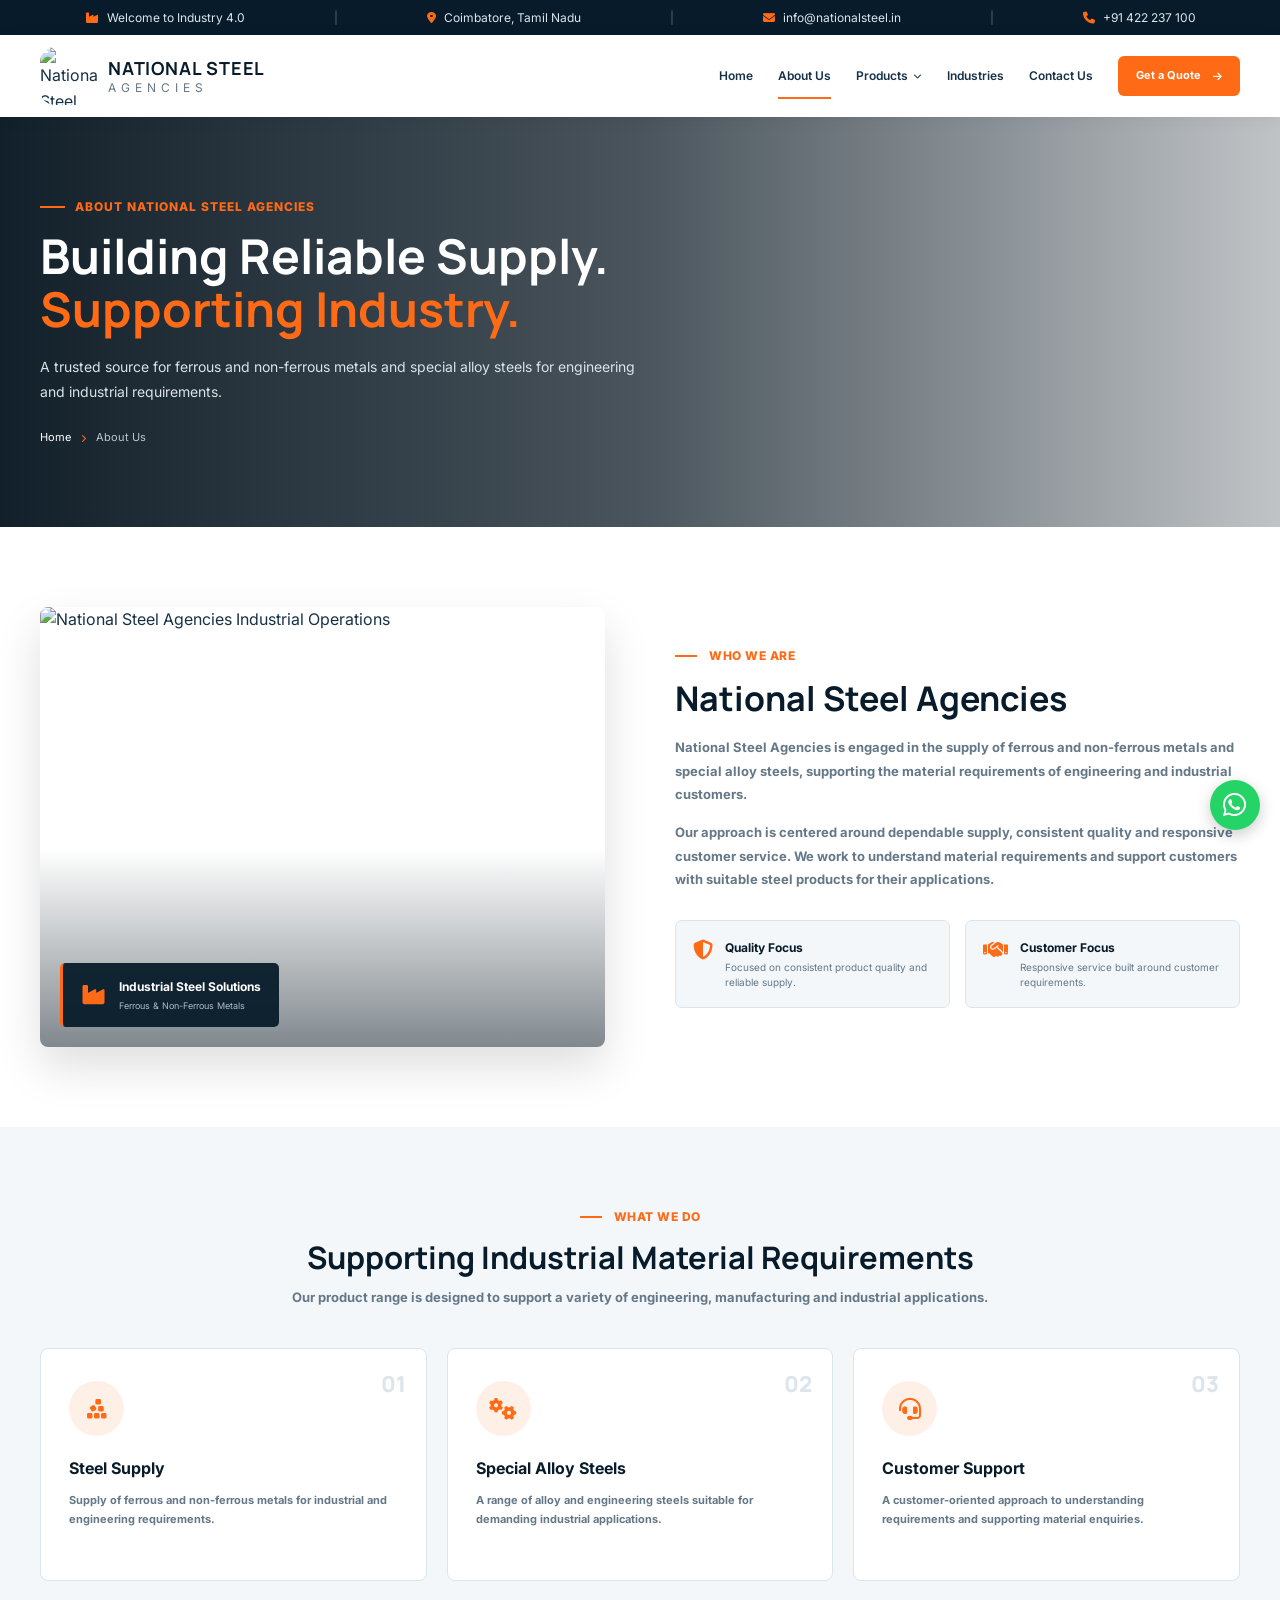
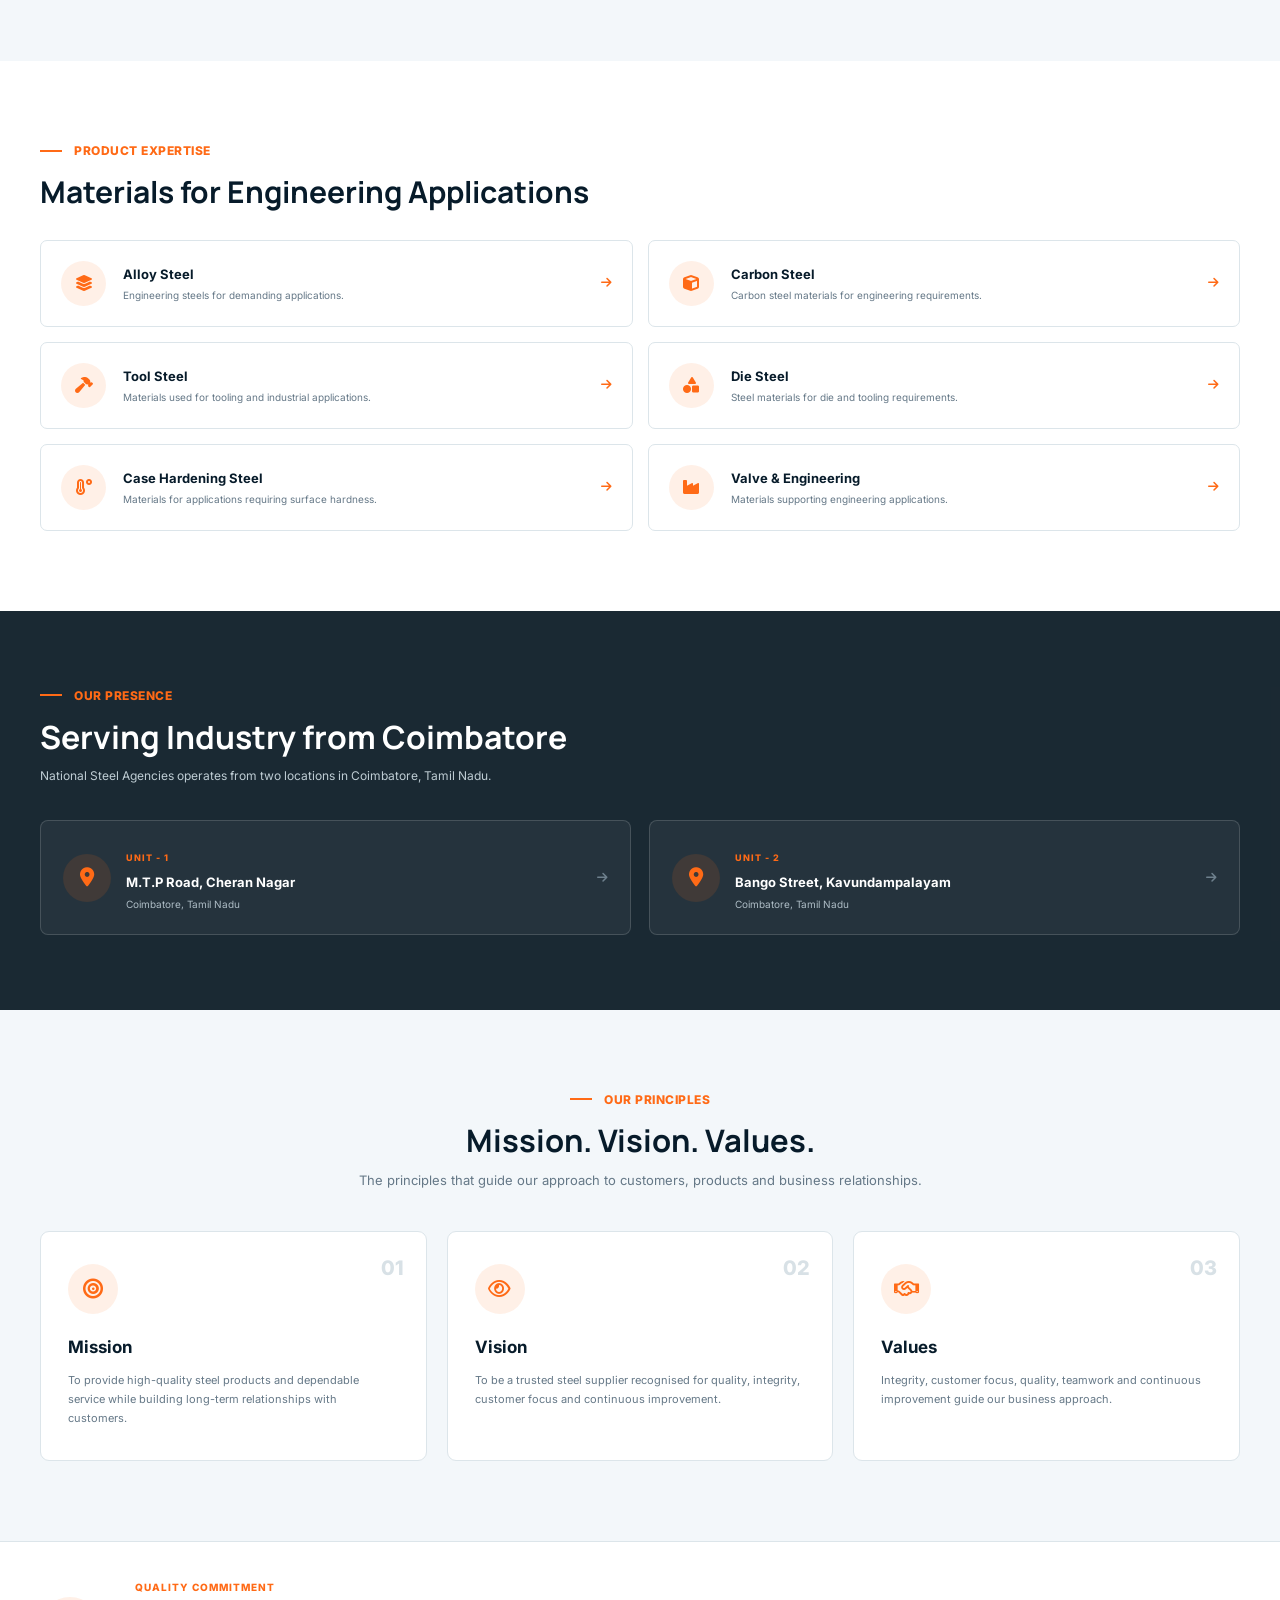
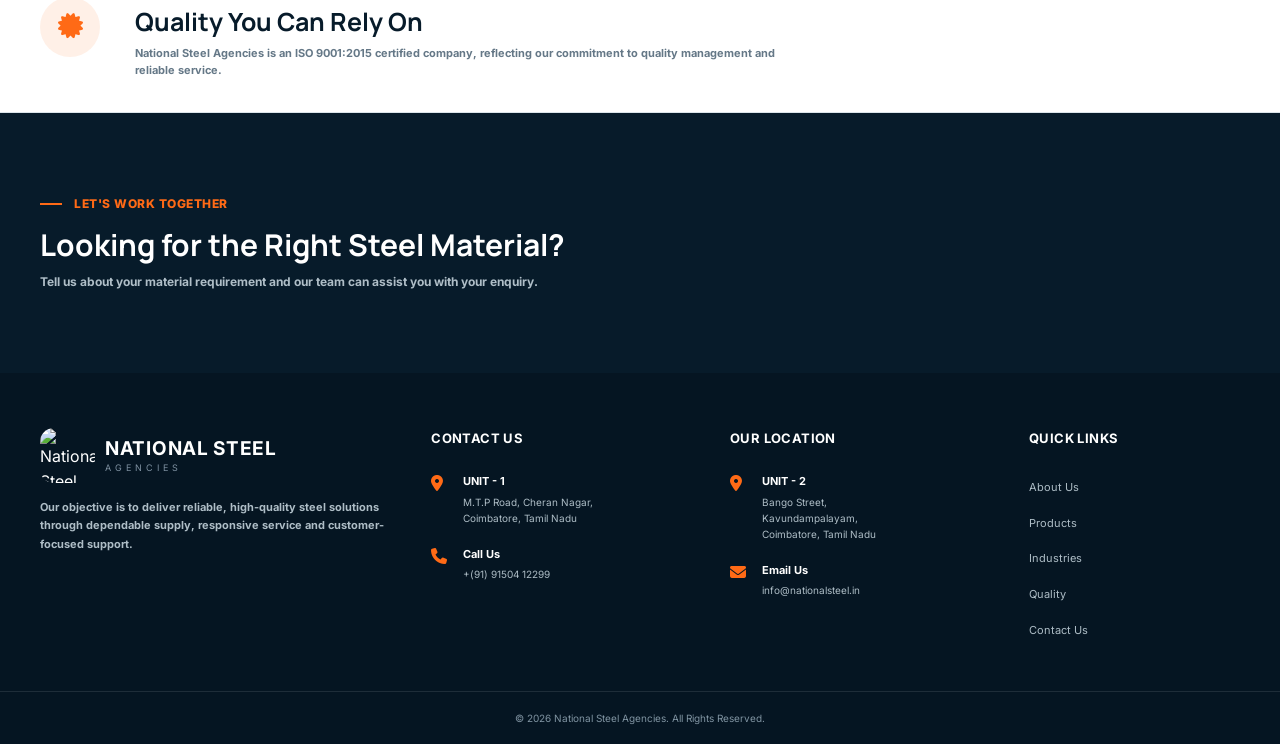
==== commit f0a78879: "complete" ====
--- a/FRONT_END/about.html
+++ b/FRONT_END/about.html
@@ -124,11 +124,11 @@
                     <a href="carbon-steel.html">Carbon Steel</a>
                     <a href="tool-steel.html">Tool Steel</a>
                     <a href="die-steel.html">Die Steel</a>
-                    <a href="case-hardening-steel.html">Case Hardening Steel</a>
+                    <a href="case-hardening-tool.html">Case Hardening Steel</a>
                 </div>
             </div>  
 
-            <a href="industries.html">
+            <a href="industry.html">
                 Industries
             </a>
 
@@ -487,21 +487,11 @@
 
             </div>
 
-            <a href="products.html" class="outline-btn">
-
-                View All Products
-
-                <i class="fa-solid fa-arrow-right"></i>
-
-            </a>
-
         </div>
 
 
         <div class="expertise-grid">
-
-
-            <a href="products.html" class="expertise-card">
+            <a href="alloy.html" class="expertise-card">
 
                 <div class="expertise-icon">
                     <i class="fa-solid fa-layer-group"></i>
@@ -524,7 +514,7 @@
             </a>
 
 
-            <a href="products.html" class="expertise-card">
+            <a href="carbon-steel.html" class="expertise-card">
 
                 <div class="expertise-icon">
                     <i class="fa-solid fa-cube"></i>
@@ -547,7 +537,7 @@
             </a>
 
 
-            <a href="products.html" class="expertise-card">
+            <a href="tool-steel.html" class="expertise-card">
 
                 <div class="expertise-icon">
                     <i class="fa-solid fa-hammer"></i>
@@ -570,7 +560,7 @@
             </a>
 
 
-            <a href="products.html" class="expertise-card">
+            <a href="die-steel.html" class="expertise-card">
 
                 <div class="expertise-icon">
                     <i class="fa-solid fa-shapes"></i>
@@ -593,7 +583,7 @@
             </a>
 
 
-            <a href="products.html" class="expertise-card">
+            <a href="case-hardening-tool.html" class="expertise-card">
 
                 <div class="expertise-icon">
                     <i class="fa-solid fa-temperature-high"></i>
@@ -616,7 +606,7 @@
             </a>
 
 
-            <a href="products.html" class="expertise-card">
+            <a href="national-turn-tech.html" class="expertise-card">
 
                 <div class="expertise-icon">
                     <i class="fa-solid fa-industry"></i>
@@ -940,24 +930,6 @@
             </p>
 
         </div>
-
-
-        <div class="cta-buttons">
-
-            <a href="products.html" class="secondary-btn">
-
-                Explore Products
-
-            </a>
-
-            <a href="contact.html" class="primary-btn">
-
-                Get a Quote
-
-                <i class="fa-solid fa-arrow-right"></i>
-
-            </a>
-
         </div>
 
     </div>
@@ -1209,7 +1181,6 @@
 <!-- =========================================================
      JAVASCRIPT
 ========================================================= -->
-
 <script>
 
 const menuBtn = document.getElementById("menuBtn");
@@ -1217,69 +1188,143 @@
 const navbar = document.querySelector(".navbar");
 const backTop = document.getElementById("backTop");
 
-
-/* MOBILE MENU */
-
-menuBtn.addEventListener("click", () => {
-
-    navMenu.classList.toggle("open");
+const dropdownMain = document.querySelector(".dropdown-main");
+const navDropdown = document.querySelector(".nav-dropdown");
+
+
+/* =========================
+   MOBILE MENU
+========================= */
+
+if (menuBtn && navMenu) {
+
+    menuBtn.addEventListener("click", () => {
+        navMenu.classList.toggle("open");
+    });
+
+}
+
+
+/* =========================
+   MOBILE PRODUCTS DROPDOWN
+========================= */
+
+if (dropdownMain && navDropdown) {
+
+    dropdownMain.addEventListener("click", () => {
+
+        /* Only activate this behavior on mobile */
+        if (window.innerWidth <= 900) {
+
+            navDropdown.classList.toggle("open");
+
+        }
+
+    });
+
+}
+
+
+/* =========================
+   CLOSE MOBILE MENU
+   AFTER CLICKING A LINK
+========================= */
+
+document.querySelectorAll("#navMenu a").forEach(link => {
+
+    link.addEventListener("click", () => {
+
+        if (navMenu) {
+            navMenu.classList.remove("open");
+        }
+
+        if (navDropdown) {
+            navDropdown.classList.remove("open");
+        }
+
+    });
 
 });
 
 
-/* CLOSE MENU AFTER CLICK */
-
-document.querySelectorAll("#navMenu a").forEach(link => {
-
-    link.addEventListener("click", () => {
-
-        navMenu.classList.remove("open");
+/* =========================
+   NAVBAR SCROLL EFFECT
+========================= */
+
+window.addEventListener("scroll", () => {
+
+    if (navbar) {
+
+        if (window.scrollY > 30) {
+
+            navbar.classList.add("scrolled");
+
+        } else {
+
+            navbar.classList.remove("scrolled");
+
+        }
+
+    }
+
+
+    /* =========================
+       BACK TO TOP VISIBILITY
+    ========================= */
+
+    if (backTop) {
+
+        if (window.scrollY > 400) {
+
+            backTop.classList.add("show");
+
+        } else {
+
+            backTop.classList.remove("show");
+
+        }
+
+    }
+
+});
+
+
+/* =========================
+   BACK TO TOP BUTTON
+========================= */
+
+if (backTop) {
+
+    backTop.addEventListener("click", () => {
+
+        window.scrollTo({
+            top: 0,
+            behavior: "smooth"
+        });
 
     });
 
-});
-
-
-/* NAVBAR SCROLL EFFECT */
-
-window.addEventListener("scroll", () => {
-
-    if (window.scrollY > 30) {
-
-        navbar.classList.add("scrolled");
-
-    } else {
-
-        navbar.classList.remove("scrolled");
+}
+
+
+/* =========================
+   RESET MOBILE MENU
+   WHEN SWITCHING TO DESKTOP
+========================= */
+
+window.addEventListener("resize", () => {
+
+    if (window.innerWidth > 900) {
+
+        if (navMenu) {
+            navMenu.classList.remove("open");
+        }
+
+        if (navDropdown) {
+            navDropdown.classList.remove("open");
+        }
 
     }
-
-
-    /* BACK TO TOP */
-
-    if (window.scrollY > 400) {
-
-        backTop.classList.add("show");
-
-    } else {
-
-        backTop.classList.remove("show");
-
-    }
-
-});
-
-
-/* BACK TO TOP */
-
-backTop.addEventListener("click", () => {
-
-    window.scrollTo({
-
-        top: 0,
-        behavior: "smooth"
-
-    });
 
 });
 
